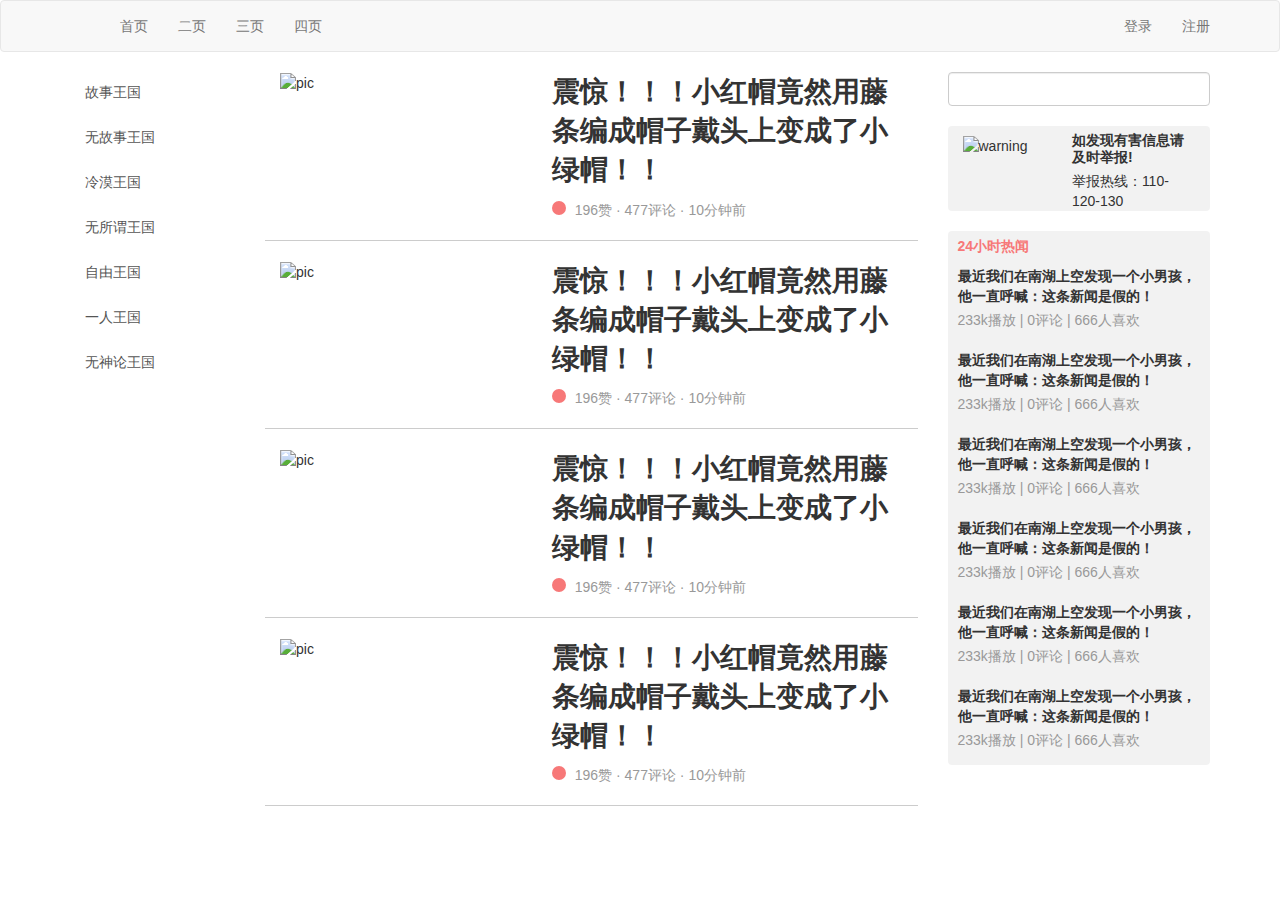
==== index.html @ e953011a "detail-page" ====
<!doctype html>
<html lang="en">
<head>
    <meta charset="UTF-8">
    <meta name="viewport"
          content="width=device-width, user-scalable=no, initial-scale=1.0, maximum-scale=1.0, minimum-scale=1.0">
    <meta http-equiv="X-UA-Compatible" content="ie=edge">
    <title>今曰头条</title>
    <link rel="stylesheet" href="css/bootstrap.css"/>
    <link rel="stylesheet" href="css/main.css"/>
</head>
<body>
<div class="navbar navbar-default">
    <div class="container">
        <div class="navbar-header">
            <div class="navbar-brand"></div>
        </div>
            <ul class="nav navbar-nav">
                <li><a href="#">首页</a></li>
                <li><a href="#">二页</a></li>
                <li><a href="#">三页</a></li>
                <li><a href="#">四页</a></li>
            </ul>
            <ul class="nav navbar-nav navbar-right">
                <li><a href="#">登录</a></li>
                <li><a href="#">注册</a></li>
            </ul>

    </div>
</div>
<div class="container">
    <div class="row">
        <div class="col-sm-2 side-bar">
            <div class="list-group">
                <a class="list-group-item" href="#">故事王国</a>
                <a class="list-group-item" href="#">无故事王国</a>
                <a class="list-group-item" href="#">冷漠王国</a>
                <a class="list-group-item" href="#">无所谓王国</a>
                <a class="list-group-item" href="#">自由王国</a>
                <a class="list-group-item" href="#">一人王国</a>
                <a class="list-group-item" href="#">无神论王国</a>
            </div>
        </div>
        <div class="col-sm-7 content">
            <div class="news-list">
                <div class="news-item clearfix">
                    <div class="col-sm-5">
                          <img src="https://dummyimage.com/400x280/f77878/000ed1.png&text=placeholder" alt="pic">
                    </div>
                    <div class="col-sm-7">
                        <a class="title">震惊！！！小红帽竟然用藤条编成帽子戴头上变成了小绿帽！！</a>
                        <div class="status">
                            <span class="avator"></span> <span>196赞</span> · <span>477评论</span> · <span>10分钟前</span>
                        </div>
                    </div>
                </div>
                <div class="news-item clearfix">
                    <div class="col-sm-5">
                          <img src="https://dummyimage.com/400x280/f77878/000ed1.png&text=placeholder" alt="pic">
                    </div>
                    <div class="col-sm-7">
                        <a class="title">震惊！！！小红帽竟然用藤条编成帽子戴头上变成了小绿帽！！</a>
                        <div class="status">
                            <span class="avator"></span> <span>196赞</span> · <span>477评论</span> · <span>10分钟前</span>
                        </div>
                    </div>
                </div>
                <div class="news-item clearfix">
                    <div class="col-sm-5">
                          <img src="https://dummyimage.com/400x280/f77878/000ed1.png&text=placeholder" alt="pic">
                    </div>
                    <div class="col-sm-7">
                        <a class="title">震惊！！！小红帽竟然用藤条编成帽子戴头上变成了小绿帽！！</a>
                        <div class="status">
                            <span class="avator"></span> <span>196赞</span> · <span>477评论</span> · <span>10分钟前</span>
                        </div>
                    </div>
                </div>
                <div class="news-item clearfix">
                    <div class="col-sm-5">
                          <img src="https://dummyimage.com/400x280/f77878/000ed1.png&text=placeholder" alt="pic">
                    </div>
                    <div class="col-sm-7">
                        <a class="title">震惊！！！小红帽竟然用藤条编成帽子戴头上变成了小绿帽！！</a>
                        <div class="status">
                            <span class="avator"></span> <span>196赞</span> · <span>477评论</span> · <span>10分钟前</span>
                        </div>
                    </div>
                </div>
            </div>
        </div>
        <div class="col-sm-3 side-bar">
                <input  class="form-control" type="search">
            <div class="side-bar-card warn clearfix">
                <div class="col-sm-5">
                    <img src="https://dummyimage.com/400x280/f77878/000ed1.png&text=warn" alt="warning">
                </div>
                <div class="col-sm-7">
                    <div class="title">如发现有害信息请及时举报!</div>
                    <div class="info">举报热线：110-120-130</div>
                </div>
            </div>
            <div class="side-bar-card clearfix">
                <div class="card-title">24小时热闻</div>
                <div class="card-body">
                    <div class="list">
                        <div class="item">
                            <a href="#" class="title">  最近我们在南湖上空发现一个小男孩，他一直呼喊：这条新闻是假的！</a>
                            <div class="desc">233k播放 | 0评论 | 666人喜欢</div>
                        </div>
                        <div class="item">
                            <a href="#" class="title">  最近我们在南湖上空发现一个小男孩，他一直呼喊：这条新闻是假的！</a>
                            <div class="desc">233k播放 | 0评论 | 666人喜欢</div>
                        </div>
                        <div class="item">
                            <a href="#" class="title">  最近我们在南湖上空发现一个小男孩，他一直呼喊：这条新闻是假的！</a>
                            <div class="desc">233k播放 | 0评论 | 666人喜欢</div>
                        </div>
                        <div class="item">
                            <a href="#" class="title">  最近我们在南湖上空发现一个小男孩，他一直呼喊：这条新闻是假的！</a>
                            <div class="desc">233k播放 | 0评论 | 666人喜欢</div>
                        </div>
                        <div class="item">
                            <a href="#" class="title">  最近我们在南湖上空发现一个小男孩，他一直呼喊：这条新闻是假的！</a>
                            <div class="desc">233k播放 | 0评论 | 666人喜欢</div>
                        </div>
                        <div class="item">
                            <a href="#" class="title">  最近我们在南湖上空发现一个小男孩，他一直呼喊：这条新闻是假的！</a>
                            <div class="desc">233k播放 | 0评论 | 666人喜欢</div>
                        </div>
                    </div>
                </div>
            </div>
        </div>
    </div>
</div>

</body>
</html>
---- css/main.css ----
img{
    max-width: 100%;
}
.navbar .navbar-brand{
    width:50px;
    background:url('https://dummyimage.com/400x400/f77878/000ed1.png&text=logo') no-repeat center center;
    background-size:80%;
    border-radius:4px;
}
.side-bar .list-group-item.active{
    background-color:#f77878;
}
.side-bar .list-group-item {
    border:none;
    border-radius:3px;
    margin-bottom:5px;
}

.side-bar .list-group-item:hover{
    background-color:#f77878;
    color:#377ab7;
}
.content .title{
    font-size:28px;
    font-weight:bold;
    line-height:1.4;
    color:#333;
    text-decoration:none;
    display:block;
    margin-bottom:10px;
}
.content .title:hover{
    color:#377ab7;
    cursor:pointer;
}
.content .status{
    color:#999;
}
.content .status .avator{
    display:inline-block;
    width:14px;
    height:14px;
    background-color:#f77878;
    border-radius:50%;
    margin-right:5px;
}
.content .news-item{
    padding:20px 0;
    border-bottom:1px solid rgba(0,0,0,.2);
}
.content .news-item:first-child{
    padding-top:0;
}
.side-bar .warn{
    margin:20px 0;
}
.side-bar-card{
    background-color:rgba(0,0,0,.05);
    border-radius:4px;
}
.warn img{
    padding-top:10px;
}
.warn .title{
    font-weight:bold;
    line-height:1.2;
    padding-top:6px;
    margin-bottom:5px;
}
.side-bar-card .card-title{
    font-weight:bold;
    color:#f77878;
    padding:5px 10px;
}
.side-bar-card .card-body .item{
    padding:5px 10px;
}
.side-bar-card .card-body .item:hover{
    background-color:rgba(0,0,0,.05);
}
.side-bar-card .card-body .title{
    font-weight:bold;
    color:#333;
    text-decoration:none;
}
.side-bar-card .card-body .desc{
    color:#999;
    margin-top:4px;
}
.side-bar-card .card-body .item{
    margin-bottom:10px;
}
.status .label{
    margin-left:8px;
    opacity:.6;
}
.status{
    color:#999;
}
.article .page{
    white-space:pre-wrap;
    font-size:16px;
    line-height:1.5;
}
.article img{
    margin-top:10px;
    margin-bottom:10px;
    margin-left:100px;
}
.article{
    margin-bottom:40px;
}

.no-padding-h{
    padding-left:0;
    padding-right:0;
}
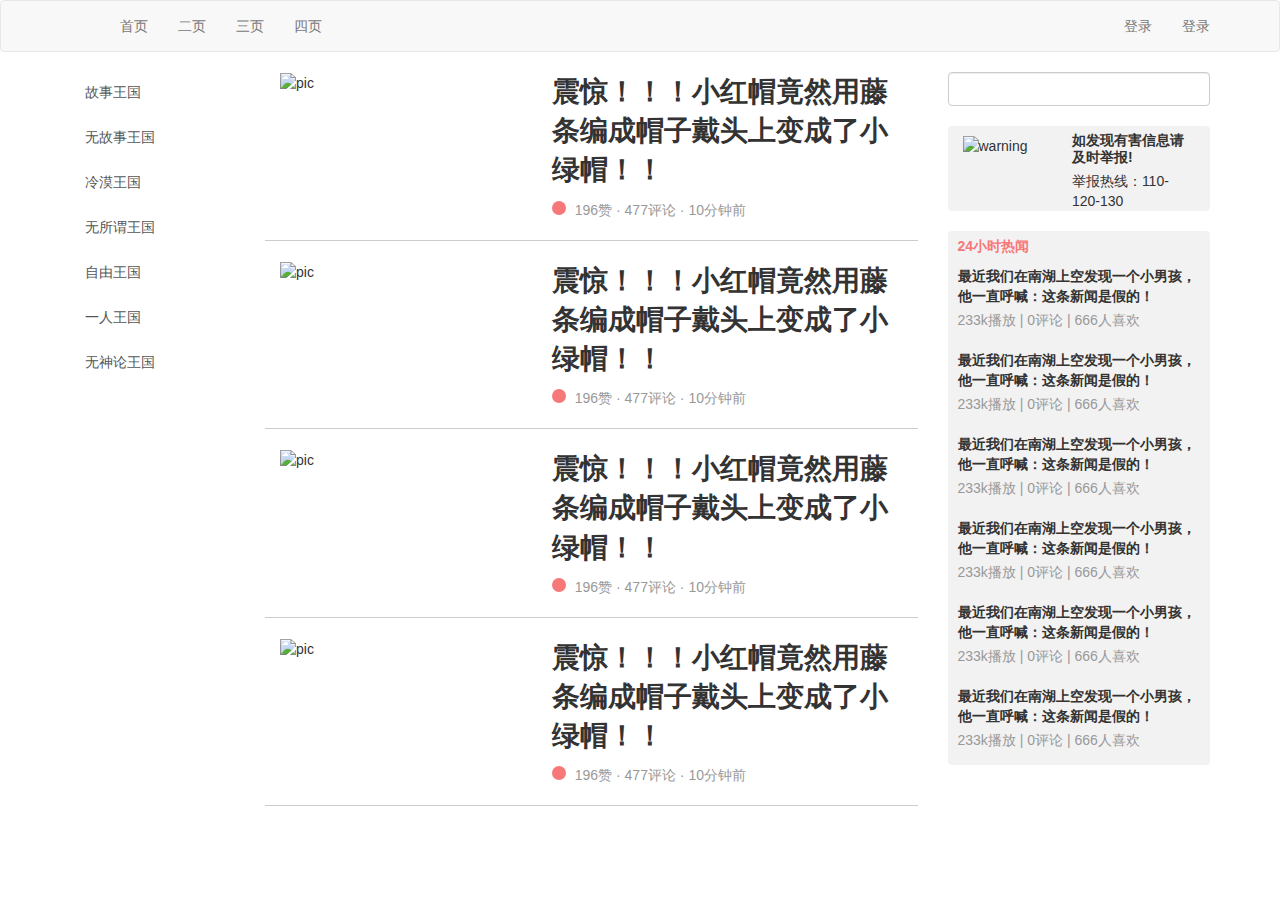
==== commit 911baa7f: "login_signup" ====
--- a/index.html
+++ b/index.html
@@ -22,8 +22,8 @@
                 <li><a href="#">四页</a></li>
             </ul>
             <ul class="nav navbar-nav navbar-right">
-                <li><a href="#">登录</a></li>
-                <li><a href="#">注册</a></li>
+                <li><a href="login.html">登录</a></li>
+                <li><a href="signup.html">登录</a></li>
             </ul>
 
     </div>
--- a/css/main.css
+++ b/css/main.css
@@ -114,4 +114,11 @@
 .no-padding-h{
     padding-left:0;
     padding-right:0;
+}
+.container form{
+    max-width:500px;
+    margin:0 auto;
+}
+form .submit{
+    margin-top:80px;
 }